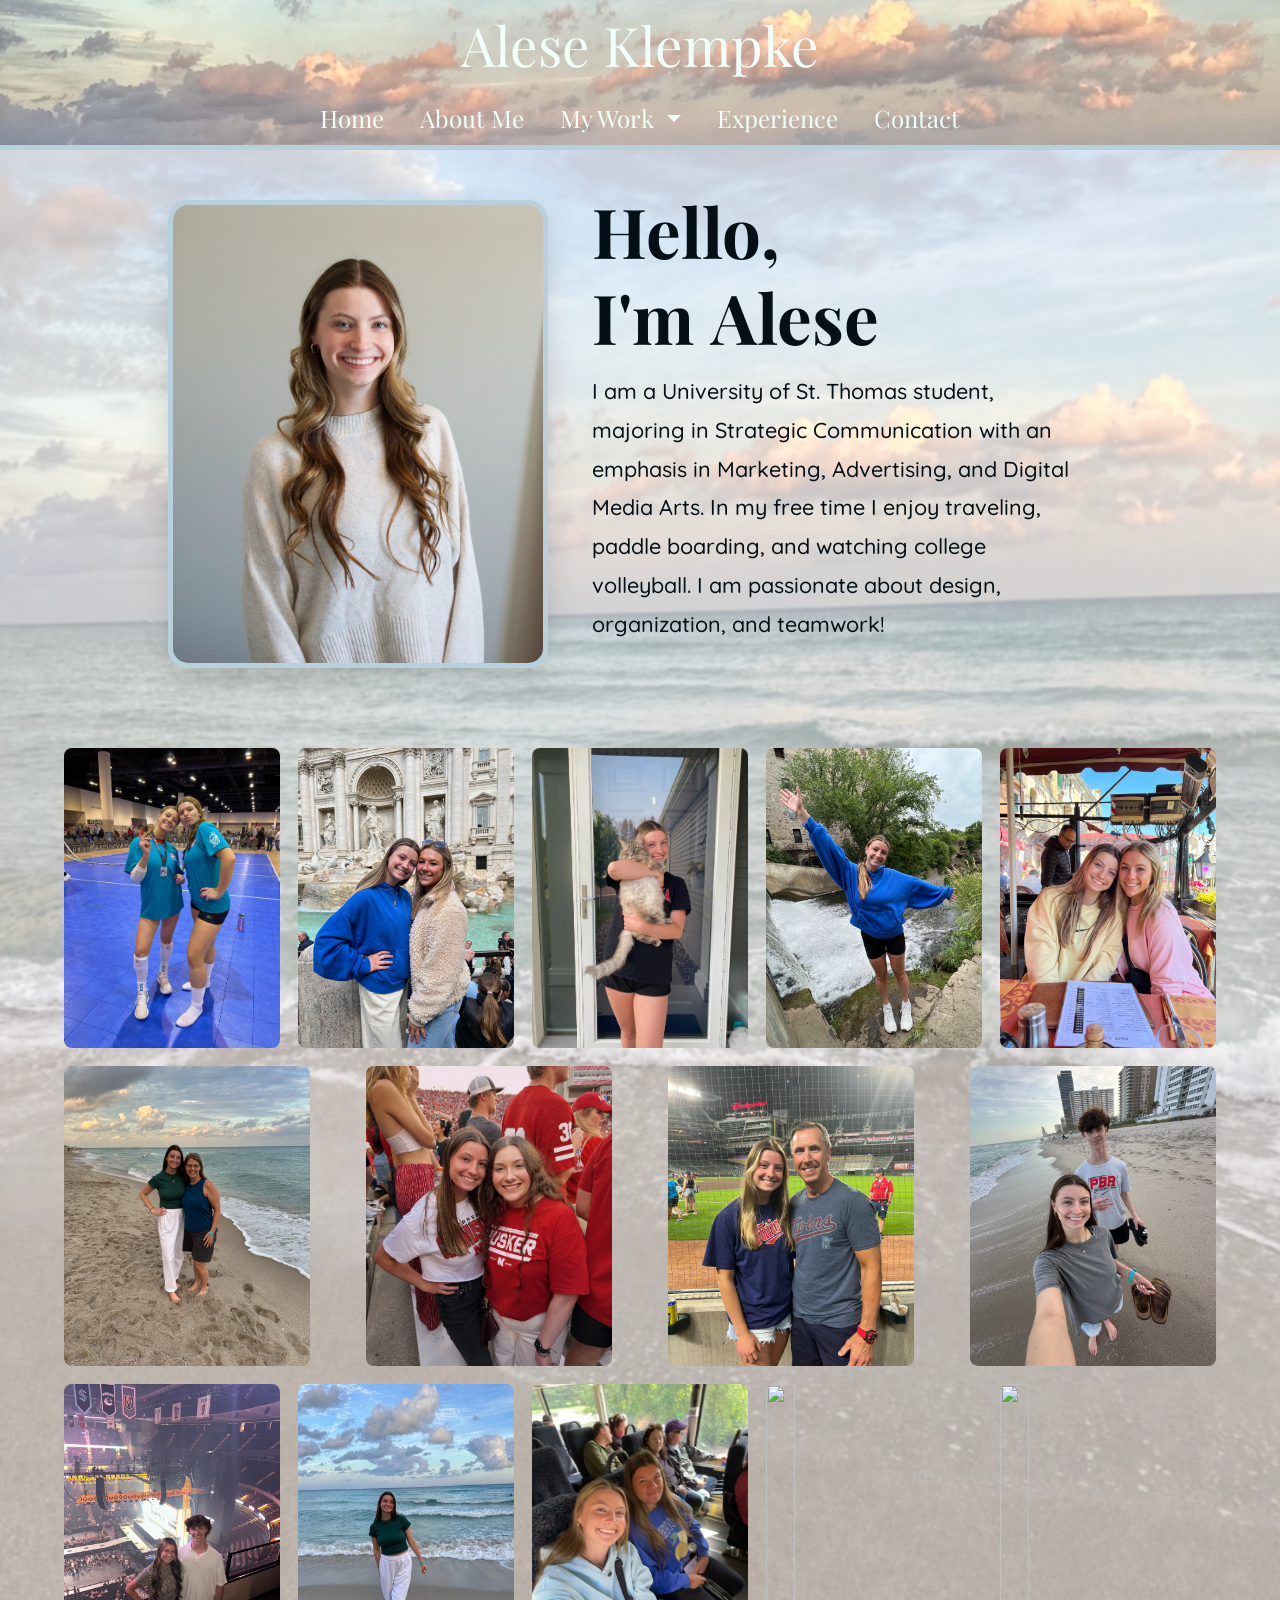
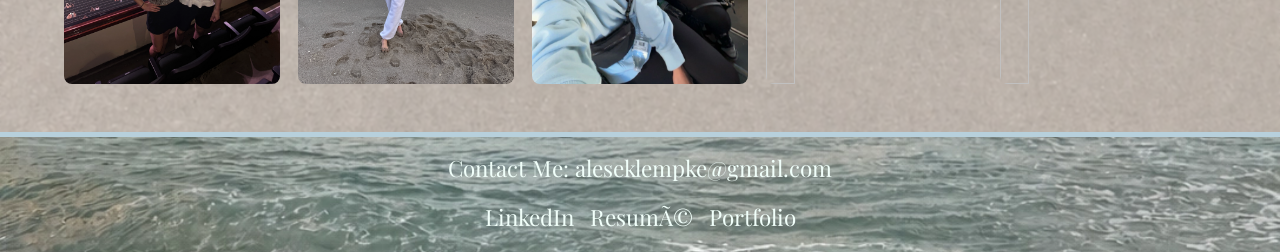
==== aboutme.html @ b554c5c2 "tried adding mobile version" ====
<!DOCTYPE html>
<html lang="en">

	<head>
		<link rel="stylesheet" href="https://cdnjs.cloudflare.com/ajax/libs/animate.css/4.1.1/animate.min.css"/>
		
		<meta name="viewport" content="width=device-width, initial-scale=1">

		<title>About Me</title>

		<link href="https://cdn.jsdelivr.net/npm/bootstrap@5.3.8/dist/css/bootstrap.min.css" rel="stylesheet" integrity="sha384-sRIl4kxILFvY47J16cr9ZwB07vP4J8+LH7qKQnuqkuIAvNWLzeN8tE5YBujZqJLB" crossorigin="anonymous">

		<link href="./styles/style.css" rel="stylesheet">
		<link href="./styles/mobile.css" rel="stylesheet">
		

	</head>
	
	<body>
		<!-- Navigation -->
		<nav class="navbar navbar-expand-lg navbar-dark fixed-top">
			<div class="container nav-center">
				<a class="navbar-brand" href="#">Alese Klempke</a>
				<div class="collapse navbar-collapse" id="navbarNav">
					<ul class="navbar-nav ms-auto">
						<li class="nav-item">
							<a class="nav-link" href="index.html">Home</a>
						</li>
						<li class="nav-item">
							<a class="nav-link" href="aboutme.html">About Me</a>
						</li>
						<li class="nav-item dropdown">
							<a class="nav-link dropdown-toggle" role="button"
							data-bs-toggle="dropdown">
								My Work
							</a>
							<ul class="dropdown-menu">
								<li><a class="dropdown-item" href="print.html">Print</a></li>
								<li><a class="dropdown-item" href="digital.html">Digital</a></li>
							</ul>
						</li>
						<li class="nav-item">
							<a class="nav-link" href="experience.html">Experience</a>
						</li>
						<li class="nav-item">
							<a class="nav-link" href="contact.html">Contact</a>
						</li>
					</ul>
				</div>
			</div>
		</nav>

		<!-- About Me Section -->
		<section id="hero" class="about-hero-section">
			<div class="container">
				<div class="row align-items-center">
					<div class="col-md-4 d-flex justify-content-end">
						<img src="images/professionalpic.webp" class="hero-img left">
					</div>
					<div class="col-md-6 text-left">
						<h1 class="fw-bold mb-4">Hello,</h1>
						<h1 class="fw-bold mb-4">I'm Alese</h1>
						<p class="lead mb-4"></a>I am a University of St. Thomas student, majoring in Strategic Communication with an emphasis in Marketing, Advertising, and Digital Media Arts. In my free time I enjoy traveling, paddle boarding, and watching college volleyball. I am passionate about design, organization, and teamwork!</p>
					</div>
				</div>
				
			</div>
		</section>

		<section class="about-photo-collage">
			<div class="collage-row row-5">
				<img src="images/vb.webp" alt="">
				<img src="images/fountain.webp" alt="">
				<img src="images/toots.webp" alt="">
				<img src="images/meonhike.webp" alt="">
				<img src="images/meinitaly.webp" alt="">
			</div>

			<div class="collage-row row-4">
				<img src="images/memom.webp" alt="">
				<img src="images/nebraska.webp" alt="">
				<img src="images/megoobie.webp" alt="">
				<img src="images/mezach.webp" alt="">
			</div>

			<div class="collage-row row-5">
				<img src="images/tatewithzach.webp" alt="">
				<img src="images/beach.webp" alt="">
				<img src="images/mekatie.webp" alt="">
				<img src="images/tootsme.webp" alt="">
				<img src="images/tateconcert.webp" alt="">
			</div>
		</section>

		<footer class="site-footer">
			<div class="footer-content">
				<p>Contact Me: aleseklempke@gmail.com

				<p>
					<a href="https://www.linkedin.com/in/alese-klempke-520113363/" target="_blank">LinkedIn</a>
					<a href="https://b2ecb5e9-d43c-4726-bef8-1e2089702398.filesusr.com/ugd/9234f1_e55ea802aafe4021af4e179aff93436c.pdf" target="_blank">Resumé</a>
					<a href="https://www.canva.com/design/DAG9OL10SzY/IoiDsDWVdAYQS8tSmVMANA/view?utm_content=DAG9OL10SzY&utm_campaign=designshare&utm_medium=link2&utm_source=uniquelinks&utlId=h9655889e53" target="_blank">Portfolio</a>
				</p>
			</div>
		</footer>


		<script src="https://cdn.jsdelivr.net/npm/bootstrap@5.3.8/dist/js/bootstrap.bundle.min.js" integrity="sha384-FKyoEForCGlyvwx9Hj09JcYn3nv7wiPVlz7YYwJrWVcXK/BmnVDxM+D2scQbITxI" crossorigin="anonymous"></script>
		<script src="js/main.js"></script>



	</body>
</html>
---- styles/style.css ----
@import url('https://fonts.googleapis.com/css2?family=Playfair+Display:ital,wght@0,400..900;1,400..900&display=swap');
@import url('https://fonts.googleapis.com/css2?family=Quicksand:wght@300..700&display=swap');

:root {
    --bg-color: #F1FFFA;
    --text-color: #040F16;
    --highlight-color-one: #d2f5f8;
    --highlight-color-two: #187c80;
}

.carousel-control-prev-icon{
    background: var(--highlight-color-two);
}

body {
    background-image: 
    linear-gradient(rgba(255,255,255,0.50), rgba(255,255,255,0.50)),
    url("../images/floridaocean.webp");

    backdrop-filter: blur(1px);
    background-size: cover;
    background-position: center 16%;
}

/* Hero Section */
.hero-section {
    background-color: transparent !important;
    background-size: cover;
    background-position: 50% 50%;
     /* height: 100vh; */
    padding-top: 80px;
    text-align: center;
    width: 90%;
    margin: 0 auto;
    height: 100vh;
    display: flex;
    align-items: center;
    justify-content: center;
    margin-top: 40px;
    margin-bottom: 0px;
}

.hero-section p.lead {
    color: #040F16;
    font-size: 27px;
    margin-top: 27px;
    font-weight: 500;
    font-family: "Quicksand", sans-serif;
}

.hero-content {
    display: flex;
    align-items: center;      /* vertically aligns everything */
    justify-content: center;  /* centers the whole group */
    gap: 100px;                /* space between images + text */
    align-items: center;      
    justify-content: center; 
    gap: 100px;                
    text-align: center;
}

.hero-text {
    max-width: 500px;
}

.hero-img {
    width: 380px;  /* adjust size */
    height: auto;
    border: 5px solid #b7d0dc;
    border-radius: 20px;    
    box-shadow: 0 10px 30px rgba(0,0,0,0.15);
}

.bg-light {
    background-color: #F1FFFA;
}

.hero-section h1 {
    font-weight: 700;
    font-family: 'Playfair Display', serif;
    color: #040F16
}

.carousel-section {
    background-color: #f1fffa;
}

.carousel-row {
    display: flex;
    justify-content: center;
    gap: 20px;
}

.carousel-img {
    width: 40px;
    height: 380px;
    object-fit: cover;
    border-radius: 10px;
}

/* navigation */
/* stack navbar items */

.nav-center {
    display: flex;
    flex-direction: column;
    align-items: center;
}

.nav-link {
    font-family: 'Playfair Display', serif;
    font-size: 2.4rem;
    color: #F1FFFA;
    text-decoration: none;
}

/* center the name */
.navbar-brand {
    font-family: 'Playfair Display', serif;
    font-size: 3.4rem;
    color: #F1FFFA;
    text-decoration: none;
    margin: 0;
    text-align: center;
    width: 100;
}

/* center the nav links */
.navbar-nav {
    display: flex;
    justify-content: center;
    width: 100%;
    margin-top: 2px; /* removes space above name */
    margin-bottom: 2px; /* adds space below links */
}

.navbar {
    background-color: #187c80;
    padding: 0px 0;
    background-image: url("../images/floridaocean.webp") !important;
    background-size: cover;
    background-repeat: no-repeat;
    background-position: center 24%;
    border-bottom: 5px solid #b7d0dc;

    height: 150px; /* adjust this to control how much shows */
}

/* remove Bootstrap pushing links to the right */
.ms-auto {
    margin-left: 0 !important;
}

/* optional spacing between links */
.navbar-nav .nav-item {
    margin: 0 10px;
}

.navbar-nav .nav-link {
  font-size: 1.5rem;
}

.navbar-nav .nav-link:hover {
  text-decoration: underline;
}

h2, h3, h4, h5 {
    font-family: 'Playfair Display', serif;
}

.hero-section .lead {
    font-size: 1.5rem;
}

.work-card img {
    height: 300px;
    object-fit: cover;
    border-radius: 0;
}

.work-card {
     font-family: "Quicksand", sans-serif;
     background-color: var(--highlight-color-one);
}



h2 {
    font-weight: 700;
    color: #F1FFFA;
}

.modal-body img {
    width: 100%;
}

.modal-body img {
    width: 100%;
}

.carousel {
  position: relative;
  padding: 30px 0;
  overflow: hidden; /* Hide scrollbar for the auto-animation */
  white-space: nowrap;
  margin-top: -40px; /* adjust this number */
  margin-bottom: 15px;
}

.carousel-track {
  display: flex;
  width: max-content;
  animation: scroll-left 50s linear infinite;
  gap: 20px;
  transition: transform 0.3s ease;
}

.carousel-track:hover {
  animation-play-state: paused; /* Allows user to stop it */
}

.carousel-track img {
  width: 250px;
  height: 340px;
  object-fit: cover;
  flex-shrink: 0;
  border-radius: 20px;
}


html, body {
  height: 75;
  margin: 0;
}

body {
  display: flex;
  flex-direction: column;
}

main {
  flex: 1; /* pushes footer down */
}

.site-footer {
  color: #F1FFFA;
  text-align: center;
  padding: 15px 0;
  font-family: 'Playfair Display', serif;
  font-size: 140%;
  background-image: url("../images/floridaocean.webp") !important;
  background-size: cover;
  background-repeat: no-repeat;
  background-position: center 48%;
  border-top: 5px solid #b7d0dc;

  height: 120px; /* adjust as needed */
}

.site-footer a {
  color: #F1FFFA;
  text-decoration: none;
  margin: 0 5px;
  font-family: 'Playfair Display', serif;
}

.site-footer a:hover {
  text-decoration: underline;
}

.footer-icon {
  width: 24px;
  height: 24px;
  margin: 0 2px;
  vertical-align: middle;
}

.about-photo-collage {
  width: 90%;
  max-width: 1200px;
  margin: 50px auto;
  margin-top: 60px;
  margin-bottom: 30px;
}

.collage-row {
  display: flex;
  justify-content: center;
  gap: 18px;
  margin-bottom: 18px;
}

.collage-row img {
  height: 300px;
  object-fit: cover;
  border-radius: 8px;
}

.row-5 img {
  width: calc((100% - 72px) / 5);
}

.row-4 {
  justify-content: space-between;
}

.row-4 img {
  width: calc((100% - -80px) / 5);
}

/* Grid Section */
.photo-collage {
  padding: 10px;
  margin-top: 200px; /* adjust this number */
  margin-bottom: 38px;
  margin-left: 80px;
  margin-right: 80px;
}

.collage-grid {
  display: grid;
  grid-template-columns: repeat(4, 1fr);
  gap: 20px;
}

.collage-item {
  position: relative;
  cursor: pointer;
  overflow: hidden;
  border-radius: 12px;
}

.collage-item img {
  width: 100%;
  height: 100%;
  object-fit: cover;
  display: block;
  transition: transform 0.3s ease;
}

.collage-item:hover img {
  transform: scale(1.08);
}

.hover-text {
  position: absolute;
  inset: 0;
  background: rgba(0, 0, 0, 0.55);
  color: white;
  display: flex;
  justify-content: center;
  align-items: center;
  text-align: center;
  opacity: 0;
  transition: opacity 0.3s ease;
  font-size: 20px;
  font-weight: bold;
  padding: 15px;
  font-family: "Quicksand", sans-serif;
}

.collage-item:hover .hover-text {
  opacity: 1;
}

.modal {
  display: none;
  position: fixed;
  z-index: 9999;
  inset: 0;
  background: rgba(0, 0, 0, 0.85);
  justify-content: center;
  align-items: start;
  padding: 30px;
}

.modal-content {
  background: white;
  max-width: 600px;
  width: 90%;
  border-radius: 12px;
  text-align: center;
  position: relative;

  margin: 0.5% auto;

  padding: 35px;

  position: relative;
}

.modal-content img {
  width: 100%;
  max-height: 500px;
  max-width: 700px;
  object-fit: contain;
  border-radius: 8px;

  flex-shrink: 0;

  scroll-snap-align: center;
}

.modal-image-scroll {
  max-height: 550px;
  overflow-y: auto;
  margin-bottom: 20px;
  display: flex;
  gap: 20px;

  overflow-x: auto;
  overflow-y: hidden;

  scroll-snap-type: x mandatory;

  width: 100%;
  padding-bottom: 10px;
}

.modal-content h2 {
  margin-top: 20px;
  color: #040F16;
  font-size: 25px;
}

.modal-content p {
  font-size: 16px;
  line-height: 1.5;
  font-family: "Quicksand", sans-serif;
  max-width: 85%;
  margin-left: 40px;
  margin-right: 40px;
}


.close {
  position: fixed;
  top: 25px;
  right: 35px;
  color: white;
  font-size: 45px;
  font-weight: bold;
  cursor: pointer;
  z-index: 10000;
}

.close:hover {
  color: #b7d0dc;
}

/* about page */

.about-hero-section {
  width: 80%;
  max-width: 1200px;
  margin: 0 auto;
  margin-top: 200px;
  color: #040F16;
  font-family: 'Playfair Display', serif;
  padding-bottom: 20px !important;
  margin-bottom: 0px !important;
}

.about-hero-section h1 {
  font-size: 4.3rem !important;
  line-height: 0.9;
  word-spacing: 4px;
  letter-spacing: 0px;
}

.about-hero-section p.lead {
  color: #040F16;
  font-family: "Quicksand", sans-serif;
  font-size: 1.35rem;
  font-weight: 500;

   text-align: left;
   max-width: 900px;
   line-height: 1.8;
   word-spacing: 0px;
   letter-spacing: 0px;
}

.about-hero-section .row {
    display: flex;
    align-items: center;
    justify-content: center;
    gap: 20px;
    transform: translateX(15px);
}

.video-collage {
    display: flex;
    flex-wrap: wrap;
    justify-content: center;
    gap: 40px; /* SPACE BETWEEN ALL VIDEOS */
    max-width: 1300px;
    margin: 40px auto;
    padding-top: 170px;
}

/* VERTICAL VIDEOS */
.video-item.vertical {
    width: 290px;
    height: 440px;
}

/* ROW FOR HORIZONTAL VIDEOS */
.horizontal-row {
    display: flex;
    justify-content: space-between;
    width: 1320px; /* SAME WIDTH AS 4 VERTICALS + GAPS */
    margin-top: 20px;

    gap: 35px;          /* BIGGER SPACE BETWEEN HORIZONTAL VIDEOS */

    margin-top: 7px;  /* LESS SPACE BETWEEN TOP + BOTTOM ROWS */

    margin-bottom: 10px; /* MORE SPACE ABOVE FOOTER */
}

/* HORIZONTAL VIDEOS */
.video-item.horizontal {
    width: 640px;
    height: 360px;
}

/* VIDEO STYLING */
.video-item video {
    width: 100%;
    height: 100%;
    object-fit: cover;
    border-radius: 20px;
    display: block;
}

.video-item {
    position: relative;
    overflow: hidden;
    border-radius: 20px;
    cursor: pointer;
}

.video-overlay {
    position: absolute;
    inset: 0;
    background: rgba(0, 0, 0, 0.45);
    color: white;
    display: flex;
    justify-content: center;
    align-items: center;
    text-align: center;
    opacity: 0;
    transition: opacity 0.3s ease;
    padding: 20px;
    pointer-events: none;
}

.video-item:hover .video-overlay {
    opacity: 1;
}

.video-overlay h3 {
    font-size: 26px;
    font-weight: bold;
    font-family: "Quicksand", sans-serif;
}

.video-item:hover video {
    transform: scale(1.04);
}

.video-modal {
    display: none;
    position: fixed;
    z-index: 9999;
    left: 0;
    top: 0;
    width: 100%;
    height: 100%;

    background-color: rgba(0, 0, 0, 0.85);
}

.video-modal-content {
    width: 70%;
    max-width: 900px;
    margin: 80px auto;
}

.video-modal-content video {
    width: 100%;
    max-height: 80vh;
    object-fit: contain;
    border-radius: 15px;
    background: black;
}

.video-close {
    position: absolute;
    top: 25px;
    right: 40px;
    color: white;
    font-size: 50px;
    font-weight: bold;
    cursor: pointer;
}

.video-close:hover {
  color: #b7d0dc;
}

.experience-page {
  min-height: 100vh;
  padding-bottom: 28px;
}

.experience-title {
  text-align: center;
  font-family: Georgia, serif;
  font-size: 34px;
  color: black;
  margin: 20px 0 18px;
}

.experience-line {
  width: 100%;
  height: 2px;
  background-color: black;
  margin-bottom: 70px;
}

.experience-section {
  display: grid;
  grid-template-columns: 40% 60%;
  align-items: center;
  margin: 0 auto 90px;
  width: 90%;
}

.experience-label {
  color: #040F16;
  font-family: 'Playfair Display', serif;
  font-size: 55px;
  font-weight: bold;
  text-align: center;
  justify-self: center;
  margin-top: 95px;
  line-height: 1.1;
}

.large-label {
  padding: 35px 45px;
}

.experience-info {
  background-color: #b7d0dc;
  color: #040F16;
  font-family: 'Playfair Display', serif;
  text-align: center;
  border-radius: 60px;
  width: 65%;
  justify-self: center;
  margin-top: 50px;
  margin-bottom: -75px;
  padding: 35px 25px;
}

.experience-info h2 {
  font-size: 32px;
  margin-bottom: 12px;
  margin: 0;
}

.experience-info p {
  font-size: 20px;
  line-height: 1.9;
  margin-bottom: 22px;
  margin: 0;
  font-family: "Quicksand", sans-serif;
}




.contact-section {
    display: flex;
    align-items: center;
    justify-content: center;
    gap: 50px; /* controls space between image and text */
    padding: 80px;
    padding-top: 205px;
    padding-bottom: 50px;
}

.contact-image {
    flex-shrink: 0;
}

.contact-image img {
    width: 380px;  /* adjust size */
    height: auto;
    border: 5px solid #b7d0dc;
    border-radius: 20px;    
    box-shadow: 0 10px 30px rgba(0,0,0,0.15);
}

.contact-content {
    display: flex;
    flex-direction: column;
    align-items: flex-start;
    max-width: 750px;
}

.contact-content h1 {
    font-size: 3.5rem;
    margin-bottom: 40px;
    font-weight: 500;
    font-family: "Quicksand", sans-serif;
}

.subtitle {
    font-size: 2rem;
    margin-bottom: 40px;
    font-family: "Quicksand", sans-serif;
    font-weight: 500;
}

.email-line {
    font-size: 2rem;
    margin-bottom: 40px;
    font-family: "Quicksand", sans-serif;
    font-weight: 500;
}

.email-line span,
.check-line {
    color: #040F16;
    font-weight: 600;
    font-family: "Quicksand", sans-serif;
}

.check-line {
    font-size: 2rem;
    margin-bottom: 40px;
    font-family: "Quicksand", sans-serif;
}

.contact-links {
    display: flex;
    gap: 60px;
    margin-bottom: 40px;
}

.contact-links a {
    font-size: 2rem;
    color: black;
    text-decoration: underline;
    font-family: "Quicksand", sans-serif;
    font-weight: 500;
}

.contact-links a:hover {
    color: #F1FFFA;
}

@media screen and (max-width: 900px) {
  .collage-grid {
    grid-template-columns: repeat(2, 1fr);
  }
}

@media screen and (max-width: 600px) {
  .collage-grid {
    grid-template-columns: 1fr;
  }
}

@keyframes scroll-left {
  0% { transform: translateX(0); }
  100% { transform: translateX(-50%); } /* Adjust based on duplication */
}
---- styles/mobile.css ----
/* this is a media query that will apply the styles you add only at certain breakpoints. this one is set up to target screens with a maximum width of 768px — which is the bootstrap 'md' breakpoint. you can adjust that number to be anything. */

@media only screen and (max-width: 768px) {
    
    /* mobile specific styling rules go in here */

    .hero-section {
        /* set your hero to be larger than a screen if needed to avoid overlap with the carousel on mobile */
        height: auto;   
    }

    .hero-img {
        /* set your hero images to fill the space, not have a set width */
        width: 100%;
    }

    .carousel-track {
        /* add some margin back on top */
        margin-top: 40px;
    }

    .carousel-control-prev-icon{
    background: var(--highlight-color-two);
}

body {
    background-image: 
    linear-gradient(rgba(255,255,255,0.50), rgba(255,255,255,0.50)),
    url("../images/floridaocean.webp");

    backdrop-filter: blur(1px);
    background-size: cover;
    background-position: center 16%;
}

/* Hero Section */
.hero-section {
    background-color: transparent !important;
    background-size: cover;
    background-position: 50% 50%;
     /* height: 100vh; */
    padding-top: 80px;
    text-align: center;
    width: 90%;
    margin: 0 auto;
    height: 100vh;
    display: flex;
    align-items: center;
    justify-content: center;
    margin-top: 40px;
    margin-bottom: 0px;
}

.hero-section p.lead {
    color: #040F16;
    font-size: 27px;
    margin-top: 27px;
    font-weight: 500;
    font-family: "Quicksand", sans-serif;
}

.hero-content {
    display: flex;
    align-items: center;      /* vertically aligns everything */
    justify-content: center;  /* centers the whole group */
    gap: 100px;                /* space between images + text */
    align-items: center;      
    justify-content: center; 
    gap: 100px;                
    text-align: center;
}

.hero-text {
    max-width: 500px;
}

.hero-img {
    width: 380px;  /* adjust size */
    height: auto;
    border: 5px solid #b7d0dc;
    border-radius: 20px;    
    box-shadow: 0 10px 30px rgba(0,0,0,0.15);
}

.bg-light {
    background-color: #F1FFFA;
}

.hero-section h1 {
    font-weight: 700;
    font-family: 'Playfair Display', serif;
    color: #040F16
}

.carousel-section {
    background-color: #f1fffa;
}

.carousel-row {
    display: flex;
    justify-content: center;
    gap: 20px;
}

.carousel-img {
    width: 40px;
    height: 380px;
    object-fit: cover;
    border-radius: 10px;
}

/* navigation */
/* stack navbar items */

.nav-center {
    display: flex;
    flex-direction: column;
    align-items: center;
}

.nav-link {
    font-family: 'Playfair Display', serif;
    font-size: 2.4rem;
    color: #F1FFFA;
    text-decoration: none;
}

/* center the name */
.navbar-brand {
    font-family: 'Playfair Display', serif;
    font-size: 3.4rem;
    color: #F1FFFA;
    text-decoration: none;
    margin: 0;
    text-align: center;
    width: 100;
}

/* center the nav links */
.navbar-nav {
    display: flex;
    justify-content: center;
    width: 100%;
    margin-top: 2px; /* removes space above name */
    margin-bottom: 2px; /* adds space below links */
}

.navbar {
    background-color: #187c80;
    padding: 0px 0;
    background-image: url("../images/floridaocean.webp") !important;
    background-size: cover;
    background-repeat: no-repeat;
    background-position: center 24%;
    border-bottom: 5px solid #b7d0dc;

    height: 150px; /* adjust this to control how much shows */
}

/* remove Bootstrap pushing links to the right */
.ms-auto {
    margin-left: 0 !important;
}

/* optional spacing between links */
.navbar-nav .nav-item {
    margin: 0 10px;
}

.navbar-nav .nav-link {
  font-size: 1.5rem;
}

.navbar-nav .nav-link:hover {
  text-decoration: underline;
}

h2, h3, h4, h5 {
    font-family: 'Playfair Display', serif;
}

.hero-section .lead {
    font-size: 1.5rem;
}

.work-card img {
    height: 300px;
    object-fit: cover;
    border-radius: 0;
}

.work-card {
     font-family: "Quicksand", sans-serif;
     background-color: var(--highlight-color-one);
}



h2 {
    font-weight: 700;
    color: #F1FFFA;
}

.modal-body img {
    width: 100%;
}

.modal-body img {
    width: 100%;
}

.carousel {
  position: relative;
  padding: 30px 0;
  overflow: hidden; /* Hide scrollbar for the auto-animation */
  white-space: nowrap;
  margin-top: -40px; /* adjust this number */
  margin-bottom: 15px;
}

.carousel-track {
  display: flex;
  width: max-content;
  animation: scroll-left 50s linear infinite;
  gap: 20px;
  transition: transform 0.3s ease;
}

.carousel-track:hover {
  animation-play-state: paused; /* Allows user to stop it */
}

.carousel-track img {
  width: 250px;
  height: 340px;
  object-fit: cover;
  flex-shrink: 0;
  border-radius: 20px;
}


html, body {
  height: 75;
  margin: 0;
}

body {
  display: flex;
  flex-direction: column;
}

main {
  flex: 1; /* pushes footer down */
}

.site-footer {
  color: #F1FFFA;
  text-align: center;
  padding: 15px 0;
  font-family: 'Playfair Display', serif;
  font-size: 140%;
  background-image: url("../images/floridaocean.webp") !important;
  background-size: cover;
  background-repeat: no-repeat;
  background-position: center 48%;
  border-top: 5px solid #b7d0dc;

  height: 120px; /* adjust as needed */
}

.site-footer a {
  color: #F1FFFA;
  text-decoration: none;
  margin: 0 5px;
  font-family: 'Playfair Display', serif;
}

.site-footer a:hover {
  text-decoration: underline;
}

.footer-icon {
  width: 24px;
  height: 24px;
  margin: 0 2px;
  vertical-align: middle;
}

.about-photo-collage {
  width: 90%;
  max-width: 1200px;
  margin: 50px auto;
  margin-top: 60px;
  margin-bottom: 30px;
}

.collage-row {
  display: flex;
  justify-content: center;
  gap: 18px;
  margin-bottom: 18px;
}

.collage-row img {
  height: 300px;
  object-fit: cover;
  border-radius: 8px;
}

.row-5 img {
  width: calc((100% - 72px) / 5);
}

.row-4 {
  justify-content: space-between;
}

.row-4 img {
  width: calc((100% - -80px) / 5);
}

/* Grid Section */
.photo-collage {
  padding: 10px;
  margin-top: 200px; /* adjust this number */
  margin-bottom: 38px;
  margin-left: 80px;
  margin-right: 80px;
}

.collage-grid {
  display: grid;
  grid-template-columns: repeat(4, 1fr);
  gap: 20px;
}

.collage-item {
  position: relative;
  cursor: pointer;
  overflow: hidden;
  border-radius: 12px;
}

.collage-item img {
  width: 100%;
  height: 100%;
  object-fit: cover;
  display: block;
  transition: transform 0.3s ease;
}

.collage-item:hover img {
  transform: scale(1.08);
}

.hover-text {
  position: absolute;
  inset: 0;
  background: rgba(0, 0, 0, 0.55);
  color: white;
  display: flex;
  justify-content: center;
  align-items: center;
  text-align: center;
  opacity: 0;
  transition: opacity 0.3s ease;
  font-size: 20px;
  font-weight: bold;
  padding: 15px;
  font-family: "Quicksand", sans-serif;
}

.collage-item:hover .hover-text {
  opacity: 1;
}

.modal {
  display: none;
  position: fixed;
  z-index: 9999;
  inset: 0;
  background: rgba(0, 0, 0, 0.85);
  justify-content: center;
  align-items: start;
  padding: 30px;
}

.modal-content {
  background: white;
  max-width: 600px;
  width: 90%;
  border-radius: 12px;
  text-align: center;
  position: relative;

  margin: 0.5% auto;

  padding: 35px;

  position: relative;
}

.modal-content img {
  width: 100%;
  max-height: 500px;
  max-width: 700px;
  object-fit: contain;
  border-radius: 8px;

  flex-shrink: 0;

  scroll-snap-align: center;
}

.modal-image-scroll {
  max-height: 550px;
  overflow-y: auto;
  margin-bottom: 20px;
  display: flex;
  gap: 20px;

  overflow-x: auto;
  overflow-y: hidden;

  scroll-snap-type: x mandatory;

  width: 100%;
  padding-bottom: 10px;
}

.modal-content h2 {
  margin-top: 20px;
  color: #040F16;
  font-size: 25px;
}

.modal-content p {
  font-size: 16px;
  line-height: 1.5;
  font-family: "Quicksand", sans-serif;
  max-width: 85%;
  margin-left: 40px;
  margin-right: 40px;
}


.close {
  position: fixed;
  top: 25px;
  right: 35px;
  color: white;
  font-size: 45px;
  font-weight: bold;
  cursor: pointer;
  z-index: 10000;
}

.close:hover {
  color: #b7d0dc;
}

/* about page */

.about-hero-section {
  width: 80%;
  max-width: 1200px;
  margin: 0 auto;
  margin-top: 200px;
  color: #040F16;
  font-family: 'Playfair Display', serif;
  padding-bottom: 20px !important;
  margin-bottom: 0px !important;
}

.about-hero-section h1 {
  font-size: 4.3rem !important;
  line-height: 0.9;
  word-spacing: 4px;
  letter-spacing: 0px;
}

.about-hero-section p.lead {
  color: #040F16;
  font-family: "Quicksand", sans-serif;
  font-size: 1.35rem;
  font-weight: 500;

   text-align: left;
   max-width: 900px;
   line-height: 1.8;
   word-spacing: 0px;
   letter-spacing: 0px;
}

.about-hero-section .row {
    display: flex;
    align-items: center;
    justify-content: center;
    gap: 20px;
    transform: translateX(15px);
}

.video-collage {
    display: flex;
    flex-wrap: wrap;
    justify-content: center;
    gap: 40px; /* SPACE BETWEEN ALL VIDEOS */
    max-width: 1300px;
    margin: 40px auto;
    padding-top: 170px;
}

/* VERTICAL VIDEOS */
.video-item.vertical {
    width: 290px;
    height: 440px;
}

/* ROW FOR HORIZONTAL VIDEOS */
.horizontal-row {
    display: flex;
    justify-content: space-between;
    width: 1320px; /* SAME WIDTH AS 4 VERTICALS + GAPS */
    margin-top: 20px;

    gap: 35px;          /* BIGGER SPACE BETWEEN HORIZONTAL VIDEOS */

    margin-top: 7px;  /* LESS SPACE BETWEEN TOP + BOTTOM ROWS */

    margin-bottom: 10px; /* MORE SPACE ABOVE FOOTER */
}

/* HORIZONTAL VIDEOS */
.video-item.horizontal {
    width: 640px;
    height: 360px;
}

/* VIDEO STYLING */
.video-item video {
    width: 100%;
    height: 100%;
    object-fit: cover;
    border-radius: 20px;
    display: block;
}

.video-item {
    position: relative;
    overflow: hidden;
    border-radius: 20px;
    cursor: pointer;
}

.video-overlay {
    position: absolute;
    inset: 0;
    background: rgba(0, 0, 0, 0.45);
    color: white;
    display: flex;
    justify-content: center;
    align-items: center;
    text-align: center;
    opacity: 0;
    transition: opacity 0.3s ease;
    padding: 20px;
    pointer-events: none;
}

.video-item:hover .video-overlay {
    opacity: 1;
}

.video-overlay h3 {
    font-size: 26px;
    font-weight: bold;
    font-family: "Quicksand", sans-serif;
}

.video-item:hover video {
    transform: scale(1.04);
}

.video-modal {
    display: none;
    position: fixed;
    z-index: 9999;
    left: 0;
    top: 0;
    width: 100%;
    height: 100%;

    background-color: rgba(0, 0, 0, 0.85);
}

.video-modal-content {
    width: 70%;
    max-width: 900px;
    margin: 80px auto;
}

.video-modal-content video {
    width: 100%;
    max-height: 80vh;
    object-fit: contain;
    border-radius: 15px;
    background: black;
}

.video-close {
    position: absolute;
    top: 25px;
    right: 40px;
    color: white;
    font-size: 50px;
    font-weight: bold;
    cursor: pointer;
}

.video-close:hover {
  color: #b7d0dc;
}

.experience-page {
  min-height: 100vh;
  padding-bottom: 28px;
}

.experience-title {
  text-align: center;
  font-family: Georgia, serif;
  font-size: 34px;
  color: black;
  margin: 20px 0 18px;
}

.experience-line {
  width: 100%;
  height: 2px;
  background-color: black;
  margin-bottom: 70px;
}

.experience-section {
  display: grid;
  grid-template-columns: 40% 60%;
  align-items: center;
  margin: 0 auto 90px;
  width: 90%;
}

.experience-label {
  color: #040F16;
  font-family: 'Playfair Display', serif;
  font-size: 55px;
  font-weight: bold;
  text-align: center;
  justify-self: center;
  margin-top: 95px;
  line-height: 1.1;
}

.large-label {
  padding: 35px 45px;
}

.experience-info {
  background-color: #b7d0dc;
  color: #040F16;
  font-family: 'Playfair Display', serif;
  text-align: center;
  border-radius: 60px;
  width: 65%;
  justify-self: center;
  margin-top: 50px;
  margin-bottom: -75px;
  padding: 35px 25px;
}

.experience-info h2 {
  font-size: 32px;
  margin-bottom: 12px;
  margin: 0;
}

.experience-info p {
  font-size: 20px;
  line-height: 1.9;
  margin-bottom: 22px;
  margin: 0;
  font-family: "Quicksand", sans-serif;
}




.contact-section {
    display: flex;
    align-items: center;
    justify-content: center;
    gap: 50px; /* controls space between image and text */
    padding: 80px;
    padding-top: 205px;
    padding-bottom: 50px;
}

.contact-image {
    flex-shrink: 0;
}

.contact-image img {
    width: 380px;  /* adjust size */
    height: auto;
    border: 5px solid #b7d0dc;
    border-radius: 20px;    
    box-shadow: 0 10px 30px rgba(0,0,0,0.15);
}

.contact-content {
    display: flex;
    flex-direction: column;
    align-items: flex-start;
    max-width: 750px;
}

.contact-content h1 {
    font-size: 3.5rem;
    margin-bottom: 40px;
    font-weight: 500;
    font-family: "Quicksand", sans-serif;
}

.subtitle {
    font-size: 2rem;
    margin-bottom: 40px;
    font-family: "Quicksand", sans-serif;
    font-weight: 500;
}

.email-line {
    font-size: 2rem;
    margin-bottom: 40px;
    font-family: "Quicksand", sans-serif;
    font-weight: 500;
}

.email-line span,
.check-line {
    color: #040F16;
    font-weight: 600;
    font-family: "Quicksand", sans-serif;
}

.check-line {
    font-size: 2rem;
    margin-bottom: 40px;
    font-family: "Quicksand", sans-serif;
}

.contact-links {
    display: flex;
    gap: 60px;
    margin-bottom: 40px;
}

.contact-links a {
    font-size: 2rem;
    color: black;
    text-decoration: underline;
    font-family: "Quicksand", sans-serif;
    font-weight: 500;
}

.contact-links a:hover {
    color: #F1FFFA;
}

@media screen and (max-width: 900px) {
  .collage-grid {
    grid-template-columns: repeat(2, 1fr);
  }
}

@media screen and (max-width: 600px) {
  .collage-grid {
    grid-template-columns: 1fr;
  }
}

@keyframes scroll-left {
  0% { transform: translateX(0); }
  100% { transform: translateX(-50%); } /* Adjust based on duplication */
}








}
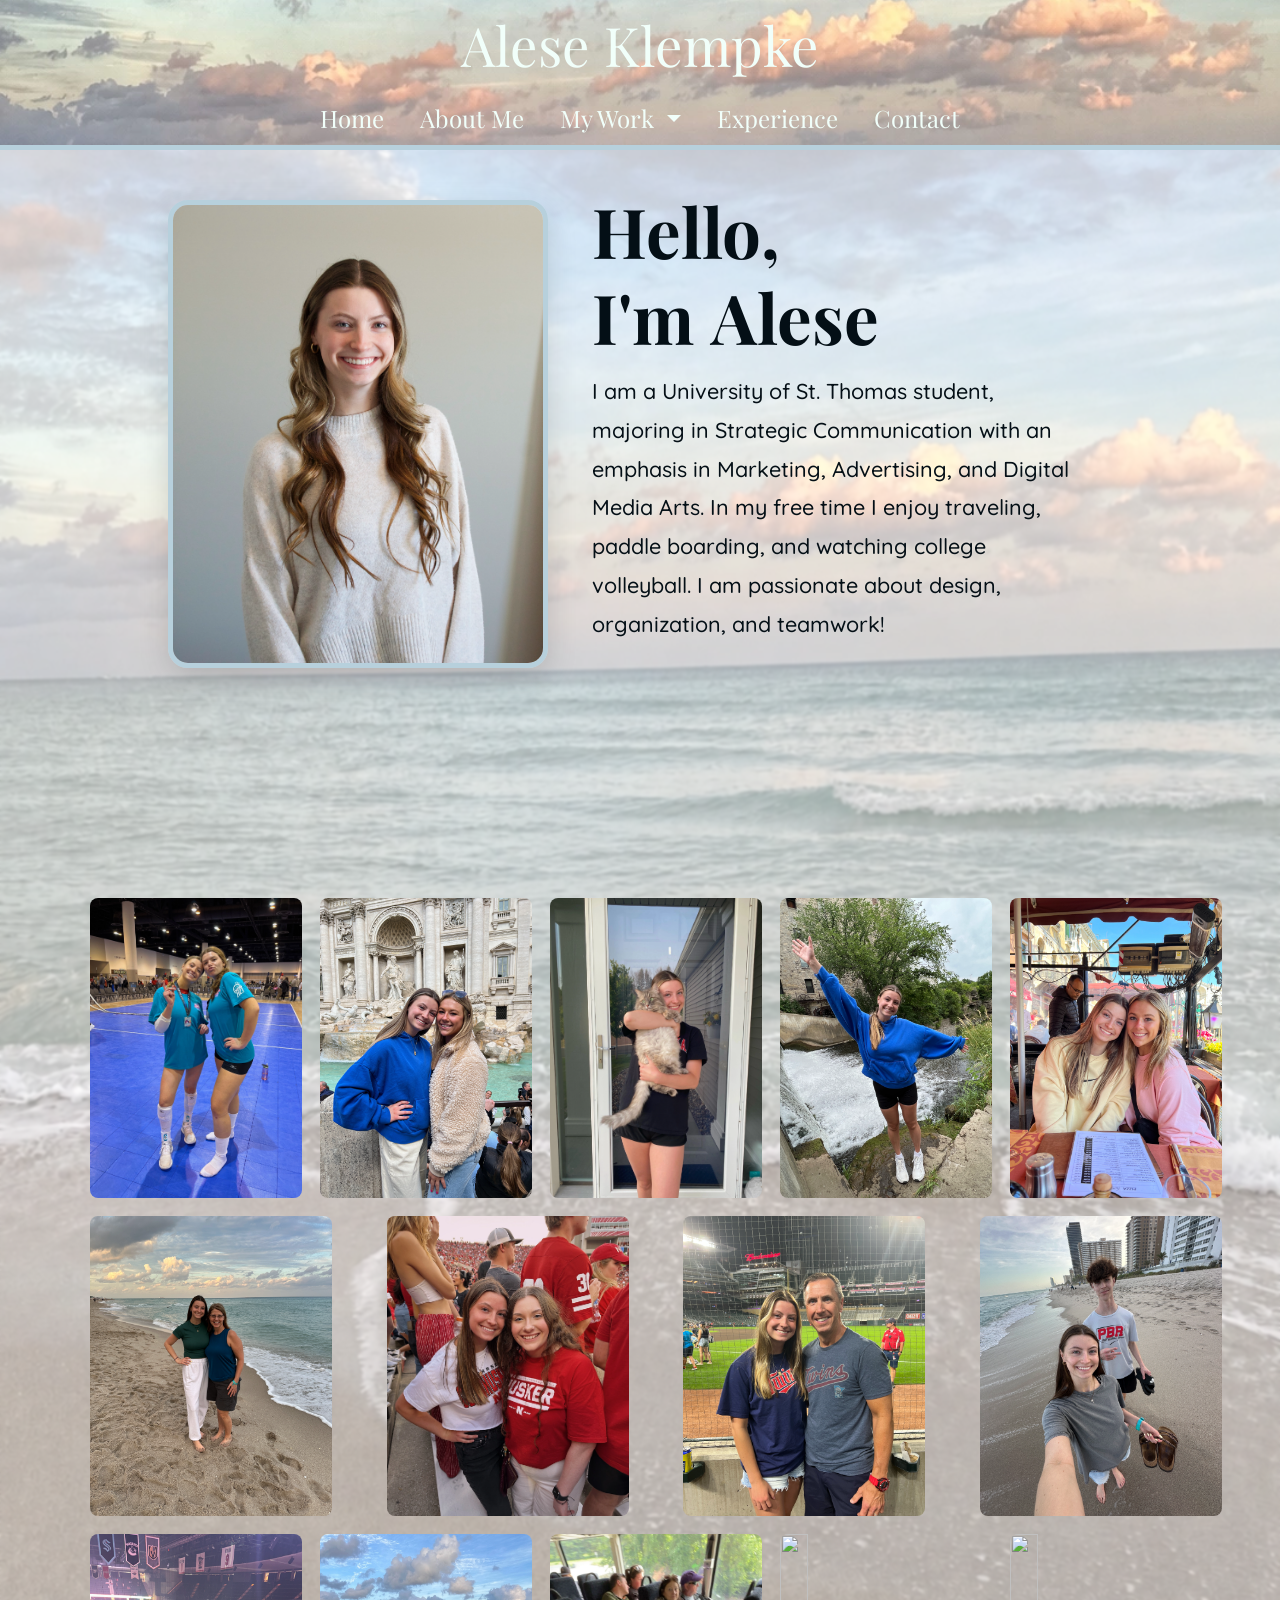
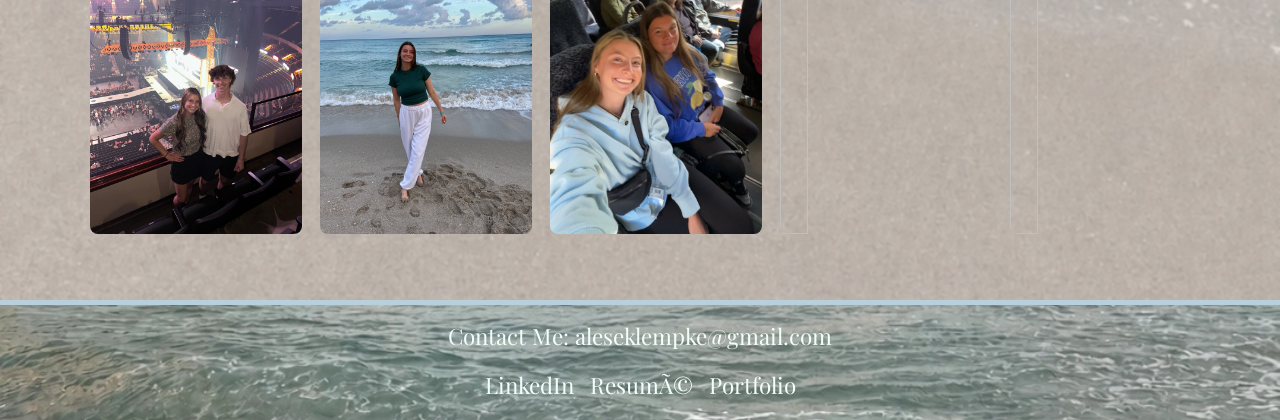
==== commit 158526dc: "2 photos in about me collage not showing" ====
--- a/aboutme.html
+++ b/aboutme.html
@@ -10,17 +10,21 @@
 
 		<link href="https://cdn.jsdelivr.net/npm/bootstrap@5.3.8/dist/css/bootstrap.min.css" rel="stylesheet" integrity="sha384-sRIl4kxILFvY47J16cr9ZwB07vP4J8+LH7qKQnuqkuIAvNWLzeN8tE5YBujZqJLB" crossorigin="anonymous">
 
+		<link href="https://cdn.jsdelivr.net/npm/bootstrap@5.3.3/dist/css/bootstrap.min.css" rel="stylesheet">
 		<link href="./styles/style.css" rel="stylesheet">
-		<link href="./styles/mobile.css" rel="stylesheet">
-		
+		<link rel="stylesheet" href="styles/mobile.css">
 
 	</head>
 	
 	<body>
 		<!-- Navigation -->
-		<nav class="navbar navbar-expand-lg navbar-dark fixed-top">
+		<nav class="navbar navbar-expand-md navbar-dark fixed-top">
 			<div class="container nav-center">
 				<a class="navbar-brand" href="#">Alese Klempke</a>
+				<!-- this button shows up on mobile and allows you to open the drop down -->
+				<button class="navbar-toggler" type="button" data-bs-toggle="collapse" data-bs-target="#navbarNav" aria-controls="navbarNav" aria-expanded="false" aria-label="Toggle navigation">
+					<span class="navbar-toggler-icon"></span>
+				</button>
 				<div class="collapse navbar-collapse" id="navbarNav">
 					<ul class="navbar-nav ms-auto">
 						<li class="nav-item">
@@ -30,10 +34,11 @@
 							<a class="nav-link" href="aboutme.html">About Me</a>
 						</li>
 						<li class="nav-item dropdown">
-							<a class="nav-link dropdown-toggle" role="button"
-							data-bs-toggle="dropdown">
+							<a class="nav-link dropdown-toggle" href="#" role="button"
+								data-bs-toggle="dropdown" aria-expanded="false">
 								My Work
 							</a>
+
 							<ul class="dropdown-menu">
 								<li><a class="dropdown-item" href="print.html">Print</a></li>
 								<li><a class="dropdown-item" href="digital.html">Digital</a></li>
@@ -87,7 +92,7 @@
 				<img src="images/tatewithzach.webp" alt="">
 				<img src="images/beach.webp" alt="">
 				<img src="images/mekatie.webp" alt="">
-				<img src="images/tootsme.webp" alt="">
+				<img src="images/toots&me.webp alt="">
 				<img src="images/tateconcert.webp" alt="">
 			</div>
 		</section>
@@ -103,12 +108,8 @@
 				</p>
 			</div>
 		</footer>
-
-
+		
 		<script src="https://cdn.jsdelivr.net/npm/bootstrap@5.3.8/dist/js/bootstrap.bundle.min.js" integrity="sha384-FKyoEForCGlyvwx9Hj09JcYn3nv7wiPVlz7YYwJrWVcXK/BmnVDxM+D2scQbITxI" crossorigin="anonymous"></script>
-		<script src="js/main.js"></script>
-
-
 
 	</body>
 </html>
--- a/styles/style.css
+++ b/styles/style.css
@@ -309,7 +309,7 @@
 }
 
 /* Grid Section */
-.photo-collage {
+.about-photo-collage {
   padding: 10px;
   margin-top: 200px; /* adjust this number */
   margin-bottom: 38px;
@@ -781,3 +781,5 @@
   100% { transform: translateX(-50%); } /* Adjust based on duplication */
 }
 
+
+
--- a/styles/mobile.css
+++ b/styles/mobile.css
@@ -8,796 +8,72 @@
     .hero-section {
         /* set your hero to be larger than a screen if needed to avoid overlap with the carousel on mobile */
         height: auto;   
+        padding-top: 150px; /* pushes whole hero lower */
+        min-height: 100vh;
     }
 
-    .hero-img {
-        /* set your hero images to fill the space, not have a set width */
+    .hero-section .hero-img{
         width: 100%;
+        display: block;
+        margin-top: 10px;
     }
+
+    .hero-text {
+      margin-bottom: 20px; /* reduce text → image spacing */
+    }
+
 
     .carousel-track {
         /* add some margin back on top */
         margin-top: 40px;
     }
 
-    .carousel-control-prev-icon{
-    background: var(--highlight-color-two);
-}
+    .mobile-menu-btn {
+        display: block;
+        position: absolute;
+        top: 20px;
+        right: 25px;
+        z-index: 9999;
+        background: none;
+        border: none;
+        font-size: 32px;
+        color: white;
+    }
 
-body {
-    background-image: 
-    linear-gradient(rgba(255,255,255,0.50), rgba(255,255,255,0.50)),
-    url("../images/floridaocean.webp");
+    .nav-links {
+        display: none;
+        flex-direction: column;
+        text-align: center;
+        background: rgba(0, 0, 0, 0.7);
+        width: 100%;
+        position: absolute;
+        top: 100%;
+        left: 0;
+        z-index: 9998;
+    }
 
-    backdrop-filter: blur(1px);
-    background-size: cover;
-    background-position: center 16%;
-}
+    .nav-links.active {
+        display: flex;
+    }
 
-/* Hero Section */
-.hero-section {
-    background-color: transparent !important;
-    background-size: cover;
-    background-position: 50% 50%;
-     /* height: 100vh; */
-    padding-top: 80px;
-    text-align: center;
-    width: 90%;
-    margin: 0 auto;
-    height: 100vh;
-    display: flex;
-    align-items: center;
-    justify-content: center;
-    margin-top: 40px;
-    margin-bottom: 0px;
-}
+    .about-section,
+    .about-hero,
+    .hero-content {
+        padding-top: 20px;
+        margin-top: 0;
+    }
 
-.hero-section p.lead {
-    color: #040F16;
-    font-size: 27px;
-    margin-top: 27px;
-    font-weight: 500;
-    font-family: "Quicksand", sans-serif;
-}
+    .hero-img {
+        margin-top: 0;
+        justify-content: center !important;
+        align-items: center !important
+    }
 
-.hero-content {
-    display: flex;
-    align-items: center;      /* vertically aligns everything */
-    justify-content: center;  /* centers the whole group */
-    gap: 100px;                /* space between images + text */
-    align-items: center;      
-    justify-content: center; 
-    gap: 100px;                
-    text-align: center;
-}
+    
 
-.hero-text {
-    max-width: 500px;
-}
-
-.hero-img {
-    width: 380px;  /* adjust size */
-    height: auto;
-    border: 5px solid #b7d0dc;
-    border-radius: 20px;    
-    box-shadow: 0 10px 30px rgba(0,0,0,0.15);
-}
-
-.bg-light {
-    background-color: #F1FFFA;
-}
-
-.hero-section h1 {
-    font-weight: 700;
-    font-family: 'Playfair Display', serif;
-    color: #040F16
-}
-
-.carousel-section {
-    background-color: #f1fffa;
-}
-
-.carousel-row {
-    display: flex;
-    justify-content: center;
-    gap: 20px;
-}
-
-.carousel-img {
-    width: 40px;
-    height: 380px;
-    object-fit: cover;
-    border-radius: 10px;
-}
-
-/* navigation */
-/* stack navbar items */
-
-.nav-center {
-    display: flex;
-    flex-direction: column;
-    align-items: center;
-}
-
-.nav-link {
-    font-family: 'Playfair Display', serif;
-    font-size: 2.4rem;
-    color: #F1FFFA;
-    text-decoration: none;
-}
-
-/* center the name */
-.navbar-brand {
-    font-family: 'Playfair Display', serif;
-    font-size: 3.4rem;
-    color: #F1FFFA;
-    text-decoration: none;
-    margin: 0;
-    text-align: center;
-    width: 100;
-}
-
-/* center the nav links */
-.navbar-nav {
-    display: flex;
-    justify-content: center;
-    width: 100%;
-    margin-top: 2px; /* removes space above name */
-    margin-bottom: 2px; /* adds space below links */
-}
-
-.navbar {
-    background-color: #187c80;
-    padding: 0px 0;
-    background-image: url("../images/floridaocean.webp") !important;
-    background-size: cover;
-    background-repeat: no-repeat;
-    background-position: center 24%;
-    border-bottom: 5px solid #b7d0dc;
-
-    height: 150px; /* adjust this to control how much shows */
-}
-
-/* remove Bootstrap pushing links to the right */
-.ms-auto {
-    margin-left: 0 !important;
-}
-
-/* optional spacing between links */
-.navbar-nav .nav-item {
-    margin: 0 10px;
-}
-
-.navbar-nav .nav-link {
-  font-size: 1.5rem;
-}
-
-.navbar-nav .nav-link:hover {
-  text-decoration: underline;
-}
-
-h2, h3, h4, h5 {
-    font-family: 'Playfair Display', serif;
-}
-
-.hero-section .lead {
-    font-size: 1.5rem;
-}
-
-.work-card img {
-    height: 300px;
-    object-fit: cover;
-    border-radius: 0;
-}
-
-.work-card {
-     font-family: "Quicksand", sans-serif;
-     background-color: var(--highlight-color-one);
-}
-
-
-
-h2 {
-    font-weight: 700;
-    color: #F1FFFA;
-}
-
-.modal-body img {
-    width: 100%;
-}
-
-.modal-body img {
-    width: 100%;
-}
-
-.carousel {
-  position: relative;
-  padding: 30px 0;
-  overflow: hidden; /* Hide scrollbar for the auto-animation */
-  white-space: nowrap;
-  margin-top: -40px; /* adjust this number */
-  margin-bottom: 15px;
-}
-
-.carousel-track {
-  display: flex;
-  width: max-content;
-  animation: scroll-left 50s linear infinite;
-  gap: 20px;
-  transition: transform 0.3s ease;
-}
-
-.carousel-track:hover {
-  animation-play-state: paused; /* Allows user to stop it */
-}
-
-.carousel-track img {
-  width: 250px;
-  height: 340px;
-  object-fit: cover;
-  flex-shrink: 0;
-  border-radius: 20px;
-}
-
-
-html, body {
-  height: 75;
-  margin: 0;
-}
-
-body {
-  display: flex;
-  flex-direction: column;
-}
-
-main {
-  flex: 1; /* pushes footer down */
-}
-
-.site-footer {
-  color: #F1FFFA;
-  text-align: center;
-  padding: 15px 0;
-  font-family: 'Playfair Display', serif;
-  font-size: 140%;
-  background-image: url("../images/floridaocean.webp") !important;
-  background-size: cover;
-  background-repeat: no-repeat;
-  background-position: center 48%;
-  border-top: 5px solid #b7d0dc;
-
-  height: 120px; /* adjust as needed */
-}
-
-.site-footer a {
-  color: #F1FFFA;
-  text-decoration: none;
-  margin: 0 5px;
-  font-family: 'Playfair Display', serif;
-}
-
-.site-footer a:hover {
-  text-decoration: underline;
-}
-
-.footer-icon {
-  width: 24px;
-  height: 24px;
-  margin: 0 2px;
-  vertical-align: middle;
-}
-
-.about-photo-collage {
-  width: 90%;
-  max-width: 1200px;
-  margin: 50px auto;
-  margin-top: 60px;
-  margin-bottom: 30px;
-}
-
-.collage-row {
-  display: flex;
-  justify-content: center;
-  gap: 18px;
-  margin-bottom: 18px;
-}
-
-.collage-row img {
-  height: 300px;
-  object-fit: cover;
-  border-radius: 8px;
-}
-
-.row-5 img {
-  width: calc((100% - 72px) / 5);
-}
-
-.row-4 {
-  justify-content: space-between;
-}
-
-.row-4 img {
-  width: calc((100% - -80px) / 5);
-}
-
-/* Grid Section */
-.photo-collage {
-  padding: 10px;
-  margin-top: 200px; /* adjust this number */
-  margin-bottom: 38px;
-  margin-left: 80px;
-  margin-right: 80px;
-}
-
-.collage-grid {
-  display: grid;
-  grid-template-columns: repeat(4, 1fr);
-  gap: 20px;
-}
-
-.collage-item {
-  position: relative;
-  cursor: pointer;
-  overflow: hidden;
-  border-radius: 12px;
-}
-
-.collage-item img {
-  width: 100%;
-  height: 100%;
-  object-fit: cover;
-  display: block;
-  transition: transform 0.3s ease;
-}
-
-.collage-item:hover img {
-  transform: scale(1.08);
-}
-
-.hover-text {
-  position: absolute;
-  inset: 0;
-  background: rgba(0, 0, 0, 0.55);
-  color: white;
-  display: flex;
-  justify-content: center;
-  align-items: center;
-  text-align: center;
-  opacity: 0;
-  transition: opacity 0.3s ease;
-  font-size: 20px;
-  font-weight: bold;
-  padding: 15px;
-  font-family: "Quicksand", sans-serif;
-}
-
-.collage-item:hover .hover-text {
-  opacity: 1;
-}
-
-.modal {
-  display: none;
-  position: fixed;
-  z-index: 9999;
-  inset: 0;
-  background: rgba(0, 0, 0, 0.85);
-  justify-content: center;
-  align-items: start;
-  padding: 30px;
-}
-
-.modal-content {
-  background: white;
-  max-width: 600px;
-  width: 90%;
-  border-radius: 12px;
-  text-align: center;
-  position: relative;
-
-  margin: 0.5% auto;
-
-  padding: 35px;
-
-  position: relative;
-}
-
-.modal-content img {
-  width: 100%;
-  max-height: 500px;
-  max-width: 700px;
-  object-fit: contain;
-  border-radius: 8px;
-
-  flex-shrink: 0;
-
-  scroll-snap-align: center;
-}
-
-.modal-image-scroll {
-  max-height: 550px;
-  overflow-y: auto;
-  margin-bottom: 20px;
-  display: flex;
-  gap: 20px;
-
-  overflow-x: auto;
-  overflow-y: hidden;
-
-  scroll-snap-type: x mandatory;
-
-  width: 100%;
-  padding-bottom: 10px;
-}
-
-.modal-content h2 {
-  margin-top: 20px;
-  color: #040F16;
-  font-size: 25px;
-}
-
-.modal-content p {
-  font-size: 16px;
-  line-height: 1.5;
-  font-family: "Quicksand", sans-serif;
-  max-width: 85%;
-  margin-left: 40px;
-  margin-right: 40px;
-}
-
-
-.close {
-  position: fixed;
-  top: 25px;
-  right: 35px;
-  color: white;
-  font-size: 45px;
-  font-weight: bold;
-  cursor: pointer;
-  z-index: 10000;
-}
-
-.close:hover {
-  color: #b7d0dc;
-}
-
-/* about page */
-
-.about-hero-section {
-  width: 80%;
-  max-width: 1200px;
-  margin: 0 auto;
-  margin-top: 200px;
-  color: #040F16;
-  font-family: 'Playfair Display', serif;
-  padding-bottom: 20px !important;
-  margin-bottom: 0px !important;
-}
-
-.about-hero-section h1 {
-  font-size: 4.3rem !important;
-  line-height: 0.9;
-  word-spacing: 4px;
-  letter-spacing: 0px;
-}
-
-.about-hero-section p.lead {
-  color: #040F16;
-  font-family: "Quicksand", sans-serif;
-  font-size: 1.35rem;
-  font-weight: 500;
-
-   text-align: left;
-   max-width: 900px;
-   line-height: 1.8;
-   word-spacing: 0px;
-   letter-spacing: 0px;
-}
-
-.about-hero-section .row {
-    display: flex;
-    align-items: center;
-    justify-content: center;
-    gap: 20px;
-    transform: translateX(15px);
-}
-
-.video-collage {
-    display: flex;
-    flex-wrap: wrap;
-    justify-content: center;
-    gap: 40px; /* SPACE BETWEEN ALL VIDEOS */
-    max-width: 1300px;
-    margin: 40px auto;
-    padding-top: 170px;
-}
-
-/* VERTICAL VIDEOS */
-.video-item.vertical {
-    width: 290px;
-    height: 440px;
-}
-
-/* ROW FOR HORIZONTAL VIDEOS */
-.horizontal-row {
-    display: flex;
-    justify-content: space-between;
-    width: 1320px; /* SAME WIDTH AS 4 VERTICALS + GAPS */
-    margin-top: 20px;
-
-    gap: 35px;          /* BIGGER SPACE BETWEEN HORIZONTAL VIDEOS */
-
-    margin-top: 7px;  /* LESS SPACE BETWEEN TOP + BOTTOM ROWS */
-
-    margin-bottom: 10px; /* MORE SPACE ABOVE FOOTER */
-}
-
-/* HORIZONTAL VIDEOS */
-.video-item.horizontal {
-    width: 640px;
-    height: 360px;
-}
-
-/* VIDEO STYLING */
-.video-item video {
-    width: 100%;
-    height: 100%;
-    object-fit: cover;
-    border-radius: 20px;
-    display: block;
-}
-
-.video-item {
-    position: relative;
-    overflow: hidden;
-    border-radius: 20px;
-    cursor: pointer;
-}
-
-.video-overlay {
-    position: absolute;
-    inset: 0;
-    background: rgba(0, 0, 0, 0.45);
-    color: white;
-    display: flex;
-    justify-content: center;
-    align-items: center;
-    text-align: center;
-    opacity: 0;
-    transition: opacity 0.3s ease;
-    padding: 20px;
-    pointer-events: none;
-}
-
-.video-item:hover .video-overlay {
-    opacity: 1;
-}
-
-.video-overlay h3 {
-    font-size: 26px;
-    font-weight: bold;
-    font-family: "Quicksand", sans-serif;
-}
-
-.video-item:hover video {
-    transform: scale(1.04);
-}
-
-.video-modal {
-    display: none;
-    position: fixed;
-    z-index: 9999;
-    left: 0;
-    top: 0;
-    width: 100%;
-    height: 100%;
-
-    background-color: rgba(0, 0, 0, 0.85);
-}
-
-.video-modal-content {
-    width: 70%;
-    max-width: 900px;
-    margin: 80px auto;
-}
-
-.video-modal-content video {
-    width: 100%;
-    max-height: 80vh;
-    object-fit: contain;
-    border-radius: 15px;
-    background: black;
-}
-
-.video-close {
-    position: absolute;
-    top: 25px;
-    right: 40px;
-    color: white;
-    font-size: 50px;
-    font-weight: bold;
-    cursor: pointer;
-}
-
-.video-close:hover {
-  color: #b7d0dc;
-}
-
-.experience-page {
-  min-height: 100vh;
-  padding-bottom: 28px;
-}
-
-.experience-title {
-  text-align: center;
-  font-family: Georgia, serif;
-  font-size: 34px;
-  color: black;
-  margin: 20px 0 18px;
-}
-
-.experience-line {
-  width: 100%;
-  height: 2px;
-  background-color: black;
-  margin-bottom: 70px;
-}
-
-.experience-section {
-  display: grid;
-  grid-template-columns: 40% 60%;
-  align-items: center;
-  margin: 0 auto 90px;
-  width: 90%;
-}
-
-.experience-label {
-  color: #040F16;
-  font-family: 'Playfair Display', serif;
-  font-size: 55px;
-  font-weight: bold;
-  text-align: center;
-  justify-self: center;
-  margin-top: 95px;
-  line-height: 1.1;
-}
-
-.large-label {
-  padding: 35px 45px;
-}
-
-.experience-info {
-  background-color: #b7d0dc;
-  color: #040F16;
-  font-family: 'Playfair Display', serif;
-  text-align: center;
-  border-radius: 60px;
-  width: 65%;
-  justify-self: center;
-  margin-top: 50px;
-  margin-bottom: -75px;
-  padding: 35px 25px;
-}
-
-.experience-info h2 {
-  font-size: 32px;
-  margin-bottom: 12px;
-  margin: 0;
-}
-
-.experience-info p {
-  font-size: 20px;
-  line-height: 1.9;
-  margin-bottom: 22px;
-  margin: 0;
-  font-family: "Quicksand", sans-serif;
-}
-
-
-
-
-.contact-section {
-    display: flex;
-    align-items: center;
-    justify-content: center;
-    gap: 50px; /* controls space between image and text */
-    padding: 80px;
-    padding-top: 205px;
-    padding-bottom: 50px;
-}
-
-.contact-image {
-    flex-shrink: 0;
-}
-
-.contact-image img {
-    width: 380px;  /* adjust size */
-    height: auto;
-    border: 5px solid #b7d0dc;
-    border-radius: 20px;    
-    box-shadow: 0 10px 30px rgba(0,0,0,0.15);
-}
-
-.contact-content {
-    display: flex;
-    flex-direction: column;
-    align-items: flex-start;
-    max-width: 750px;
-}
-
-.contact-content h1 {
-    font-size: 3.5rem;
-    margin-bottom: 40px;
-    font-weight: 500;
-    font-family: "Quicksand", sans-serif;
-}
-
-.subtitle {
-    font-size: 2rem;
-    margin-bottom: 40px;
-    font-family: "Quicksand", sans-serif;
-    font-weight: 500;
-}
-
-.email-line {
-    font-size: 2rem;
-    margin-bottom: 40px;
-    font-family: "Quicksand", sans-serif;
-    font-weight: 500;
-}
-
-.email-line span,
-.check-line {
-    color: #040F16;
-    font-weight: 600;
-    font-family: "Quicksand", sans-serif;
-}
-
-.check-line {
-    font-size: 2rem;
-    margin-bottom: 40px;
-    font-family: "Quicksand", sans-serif;
-}
-
-.contact-links {
-    display: flex;
-    gap: 60px;
-    margin-bottom: 40px;
-}
-
-.contact-links a {
-    font-size: 2rem;
-    color: black;
-    text-decoration: underline;
-    font-family: "Quicksand", sans-serif;
-    font-weight: 500;
-}
-
-.contact-links a:hover {
-    color: #F1FFFA;
-}
-
-@media screen and (max-width: 900px) {
-  .collage-grid {
-    grid-template-columns: repeat(2, 1fr);
-  }
-}
-
-@media screen and (max-width: 600px) {
-  .collage-grid {
-    grid-template-columns: 1fr;
-  }
-}
-
-@keyframes scroll-left {
-  0% { transform: translateX(0); }
-  100% { transform: translateX(-50%); } /* Adjust based on duplication */
 }
 
 
 
 
 
-
-
-
-}
